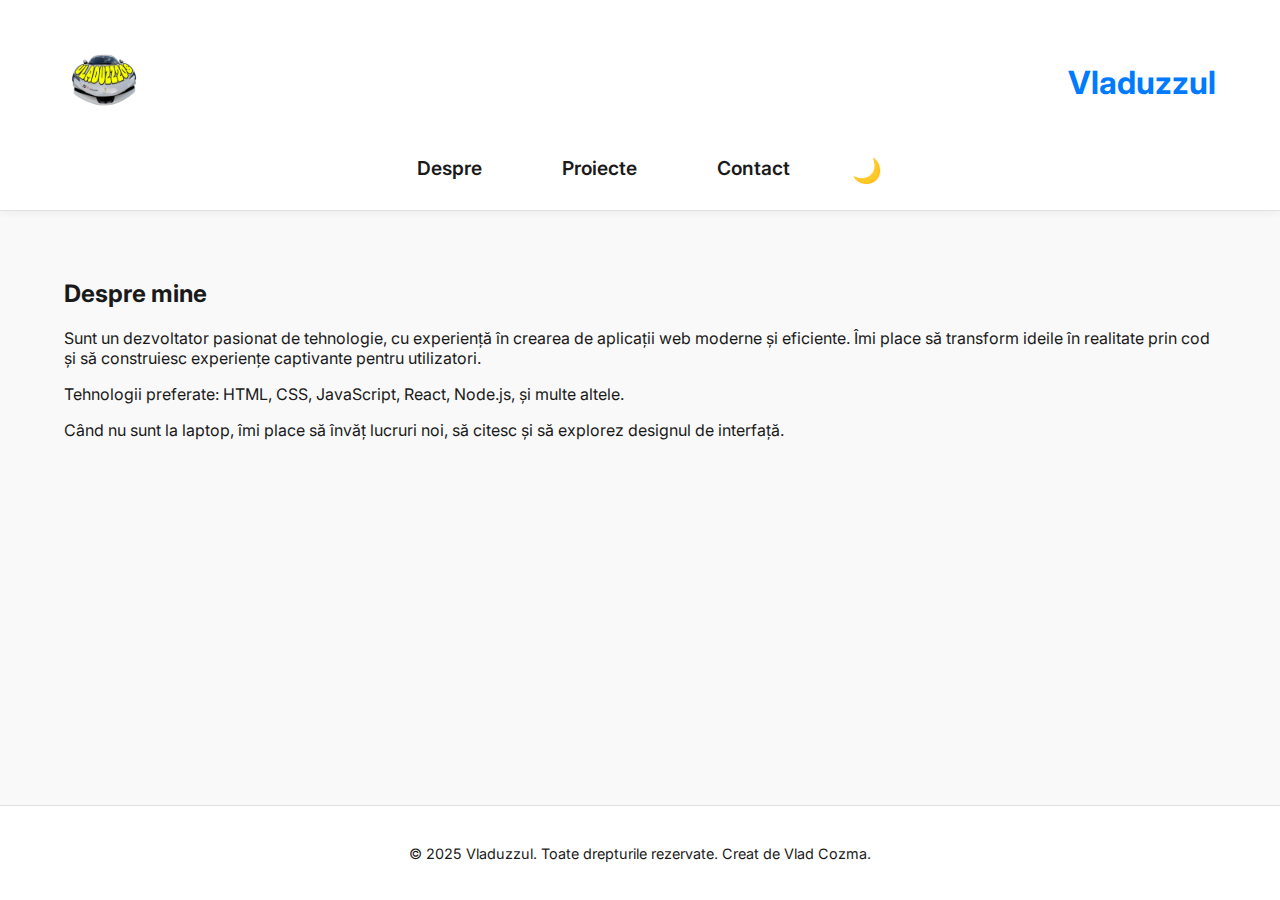
==== about.html @ f79af2da "first version" ====
<!DOCTYPE html>
<html lang="ro">
<head>
  <meta charset="UTF-8">
  <meta name="viewport" content="width=device-width, initial-scale=1.0">
  <title>Despre - Portofoliu</title>
  <link rel="stylesheet" href="css/style.css">
  <link href="https://fonts.googleapis.com/css2?family=Inter:wght@400;600;700&display=swap" rel="stylesheet">
</head>
<body>
    <header class="header">
    <div class="container header-container">
      <!-- Left section with logo (now a home button) -->
      <div class="header-left">
        <a href="index.html">
          <img src="98985996.png" alt="Vladuzzul Logo" class="logo-img" />
        </a>
      </div>
      <!-- Right section with name -->
      <div class="header-right">
        <h1 class="logo">Vladuzzul</h1>
      </div>
    </div>
    <!-- Buttons section -->
    <nav class="navbar">
      <ul class="nav-links">
        <li><a href="about.html">Despre</a></li>
        <li><a href="projects.html">Proiecte</a></li>
        <li><a href="contact.html">Contact</a></li>
        <li><button id="darkModeToggle" class="dark-toggle">🌙</button></li>
      </ul>
    </nav>
  </header>

  <main class="main-content fade-in container">
    <section class="about">
      <h2 class="section-title">Despre mine</h2>
      <p class="section-text">
        Sunt un dezvoltator pasionat de tehnologie, cu experiență în crearea de aplicații web moderne și eficiente. 
        Îmi place să transform ideile în realitate prin cod și să construiesc experiențe captivante pentru utilizatori.
      </p>
      <p class="section-text">
        Tehnologii preferate: HTML, CSS, JavaScript, React, Node.js, și multe altele.
      </p>
      <p class="section-text">
        Când nu sunt la laptop, îmi place să învăț lucruri noi, să citesc și să explorez designul de interfață.
      </p>
    </section>
  </main>

  <footer class="footer">
    <div class="container">
      <p>&copy; 2025 Vladuzzul. Toate drepturile rezervate. Creat de Vlad Cozma.</p>
    </div>
  </footer>

  <script src="js/script.js"></script>
</body>
</html>
---- css/style.css ----
/* Stil modern pentru portofoliu */

:root {
    --bg: #f9f9f9;
    --text: #1a1a1a;
    --accent: #007aff;
    --card-bg: #ffffff;
    --border: #e0e0e0;
    --dark-bg: #1c1c1c;
    --dark-text: #d8d7d7;
    --dark-card: #2a2a2a;
    --transition: 0.3s ease-in-out;
  }
  
  html, body {
    height: 100%;
  }

  body {
    margin: 0;
    font-family: 'Inter', sans-serif;
    background-color: var(--bg);
    color: var(--text);
    transition: background-color var(--transition), color var(--transition);
    display: flex;
    flex-direction: column;
  }
  
  body.dark-mode {
    --bg: var(--dark-bg);
    --text: var(--dark-text);
    --card-bg: var(--dark-card);
  }
  
  .container {
    width: 90%;
    max-width: 1200px;
    margin: 0 auto;
  }
  
  .header {
    background-color: var(--card-bg);
    border-bottom: 1px solid var(--border);
    padding: 1.5rem 0;
    position: sticky;
    top: 0;
    z-index: 1000;
    box-shadow: 0 2px 10px rgba(0,0,0,0.05);
  }

  /* Header container styling */
  .header-container {
    display: flex;
    justify-content: space-between;
    align-items: center;
    gap: 1rem;
    padding: 1rem 0;
  }

  /* Left section with logo */
  .header-left {
    flex: 2; /* Bigger piece */
    display: flex;
    align-items: center;
  }

  .logo-img {
    height: 80px;
    max-width: 100%;
    cursor: pointer; /* Indicate it's clickable */
  }

  /* Right section with name */
  .header-right {
    flex: 3; /* Bigger piece */
    text-align: right;
  }

  .logo {
    font-size: 2rem;
    font-weight: 700;
    color: var(--accent);
    margin: 0;
  }

  /* Navbar styling */
  .navbar {
    margin-top: 1rem;
  }

  .nav-container {
    display: flex;
    justify-content: space-between;
    align-items: center;
  }
  
  .nav-links {
    display: flex;
    gap: 2rem; /* Increased space between links */
    justify-content: center;
    flex-wrap: wrap; /* Allow links to wrap when the window is smaller */
    list-style: none; /* Remove dots from links */
    padding: 0;
    margin: 0;
  }
  
  .nav-links li {
    flex: 0 1 auto; /* Allow links to shrink if needed */
  }
  
  .navbar a {
    text-decoration: none;
    color: var(--text);
    font-weight: 600;
    font-size: 1.2rem; /* Slightly bigger font size */
    padding: 0.8rem 1.5rem; /* More spacious padding */
    transition: color var(--transition), background-color var(--transition);
  }

  .navbar a:hover {
    color: var(--accent); /* Highlight color on hover */
    background-color: rgba(0, 122, 255, 0.1); /* Subtle background on hover */
    border-radius: 8px; /* Rounded corners for hover effect */
  }
  
  /* Remove menu toggle button */
  .menu-toggle {
    display: none;
  }
  
  .main-content {
    padding: 3rem 0;
    flex: 1;
  }
  
  .hero {
    text-align: center;
    padding: 4rem 2rem;
  }
  
  .hero-title {
    font-size: 2.5rem;
    margin-bottom: 1rem;
  }
  
  .hero-subtitle {
    font-size: 1.25rem;
    color: #666;
    margin-bottom: 2rem;
  }
  
  /* Button hover effect */
  .btn-primary {
    padding: 0.75rem 1.5rem;
    background-color: var(--accent);
    color: #fff;
    border: none;
    border-radius: 8px;
    font-weight: 600;
    font-size: 1rem;
    cursor: pointer;
    transition: background-color var(--transition), transform var(--transition);
    text-decoration: none;
    display: inline-block; /* Ensure it behaves like a button */
    text-align: center; /* Center text inside the button */
    box-shadow: 0 4px 10px rgba(0, 0, 0, 0.1);
  }
  .hotel-card {
    background: linear-gradient(135deg, #05010d, #0e0eeb);
    color: white;
    border-radius: 10px;
    padding: 20px;
    box-shadow: 0 4px 10px rgba(0, 0, 0, 0.1);
    background-size: 200% 200%; /* To make the gradient larger for animation */
    animation: cardAnimation 5s ease infinite; /* Animation for the card */
}
.besttn-best {
    padding: 0.75rem 1.5rem;
    background: linear-gradient(145deg, var(--accent), #4200b5); /* Gradient background */
    color: #fff;
    border: none;
    border-radius: 12px; /* Slightly rounder corners */
    font-weight: 600;
    font-size: 1rem;
    cursor: pointer;
    transition: background-color var(--transition), transform var(--transition), box-shadow var(--transition), filter var(--transition);
    text-decoration: none;
    display: inline-block; /* Ensure it behaves like a button */
    text-align: center; /* Center text inside the button */
    box-shadow: 0 4px 10px rgba(0, 0, 0, 0.1), 0 0 15px rgba(66, 0, 181, 0.3); /* Added glow effect */
}

.besttn-best:hover {
    background: linear-gradient(145deg, #4200b5, var(--accent)); /* Reverse the gradient on hover */
    transform: translateY(-5px) scale(1.05); /* Slightly larger and lifted */
    box-shadow: 0 8px 20px rgba(0, 0, 0, 0.15), 0 0 25px rgba(66, 0, 181, 0.3); /* Glow and shadow intensify */
    filter: brightness(1.1); /* Add a little brightness to highlight the button */
}


@keyframes gradientAnimation {
    0% {
        background-position: 0% 99%; /* Start from the left */
    }
    100% {
        background-position: 100% 1%; /* Move to the right */
    }
    
}

/* Style the "best" text */
.best-project {
    font-size: 1.2em;
    font-weight: bold;
    color: #949494;
    margin-top: 10px;
    font-style: italic;
    text-align: center;
    text-transform: uppercase;
    letter-spacing: 1px;
    background: linear-gradient(135deg, #dedede, #0638ff);
    -webkit-background-clip: text;
    -webkit-text-fill-color: transparent;
    background-clip: text;
    background-size: 200% 200%; /* To make the gradient larger for animation */
    animation: gradientAnimation 5s ease infinite; /* Animation for the text */
    transition: all 0.3s ease;
}
.best-project:hover {
    text-shadow: 0 0 10px rgba(255, 255, 255, 0.5); /* Add a glow effect */
    color: #fff; /* Change text color on hover */
    background: linear-gradient(135deg, #dedede, #0638ff);
    -webkit-background-clip: text;
    -webkit-text-fill-color: transparent;
    background-clip: text;
    background-size: 200% 200%; /* To make the gradient larger for animation */
    animation: gradientAnimation 5s ease infinite; /* Animation for the text */
    transition: all 0.3s ease;
}

.btn-primary:hover {
    background-color: #4200b5;
    transform: translateY(-3px);
    box-shadow: 0 6px 15px rgba(0, 0, 0, 0.15);
}

  
  /* Project card styling */
  .project-card {
    background-color: var(--card-bg);
    border: 1px solid var(--border);
    border-radius: 10px;
    padding: 1.5rem;
    box-shadow: 0 4px 10px rgba(0, 0, 0, 0.1);
    transition: transform var(--transition), box-shadow var(--transition);
  }
  
  .project-card:hover {
    transform: translateY(-5px);
    box-shadow: 0 6px 15px rgba(0, 0, 0, 0.15);
  }
  
  .footer {
    background-color: var(--card-bg);
    border-top: 1px solid var(--border);
    padding: 1.5rem 0;
    text-align: center;
    margin-top: auto;
    font-size: 0.9rem;
    color: var(--text);
  }

  /* Add hover effect for footer links */
  .footer a {
    color: var(--accent);
    text-decoration: none;
  }

  .footer a:hover {
    text-decoration: underline;
  }
  
  .fade-in {
    animation: fadeIn 0.5s ease-in-out;
  }
  
  @keyframes fadeIn {
    from { opacity: 0; transform: translateY(20px); }
    to { opacity: 1; transform: translateY(0); }
  }
  
  /* Center the header content slightly to the left */
  .centered-header {
    display: flex;
    flex-direction: column;
    align-items: flex-start; /* Align to the left */
    text-align: left;
    gap: 1rem;
  }

  .centered-header .navbar {
    margin-top: 1rem;
    width: 100%;
  }

  /* Remove button-like appearance for dark mode toggle */
  .dark-toggle {
    background: none;
    border: none;
    color: var(--text);
    font-size: 1.5rem; /* Slightly bigger icon */
    cursor: pointer;
    transition: color var(--transition);
  }

  .dark-toggle:hover {
    color: var(--accent);
  }
  
  /* Responsive */
  @media (max-width: 768px) {
    .navbar ul {
      display: none;
      flex-direction: column;
      background: var(--card-bg);
      position: absolute;
      top: 80px;
      right: 20px;
      padding: 1rem;
      border-radius: 10px;
      box-shadow: 0 2px 15px rgba(0, 0, 0, 0.1);
    }
    .navbar ul.show {
      display: flex;
    }
    .menu-toggle {
      display: block;
    }

    .centered-header {
      align-items: center; /* Center align for smaller screens */
      text-align: center;
    }

    /* Numele pe mobil va fi aliniat la dreapta */
    .header-right {
      text-align: right;
    }

    .nav-links {
      display: flex; /* Ensure buttons remain visible */
      flex-direction: column; /* Stack buttons vertically */
      gap: 1rem; /* Space between buttons */
      width: 100%; /* Full width for buttons */
    }

    .navbar a {
      font-size: 1rem; /* Slightly smaller font size for phones */
      padding: 0.6rem 1rem; /* Adjust padding for smaller screens */
      text-align: center;
    }

    .dark-toggle {
      margin-top: 1rem; /* Add spacing for dark mode toggle */
    }

    .header-container {
      flex-direction: column;
      align-items: center;
      text-align: center;
    }

    .header-left {
      margin-bottom: 0.5rem;
    }

    .header-right {
      margin-bottom: 1rem;
    }
  }
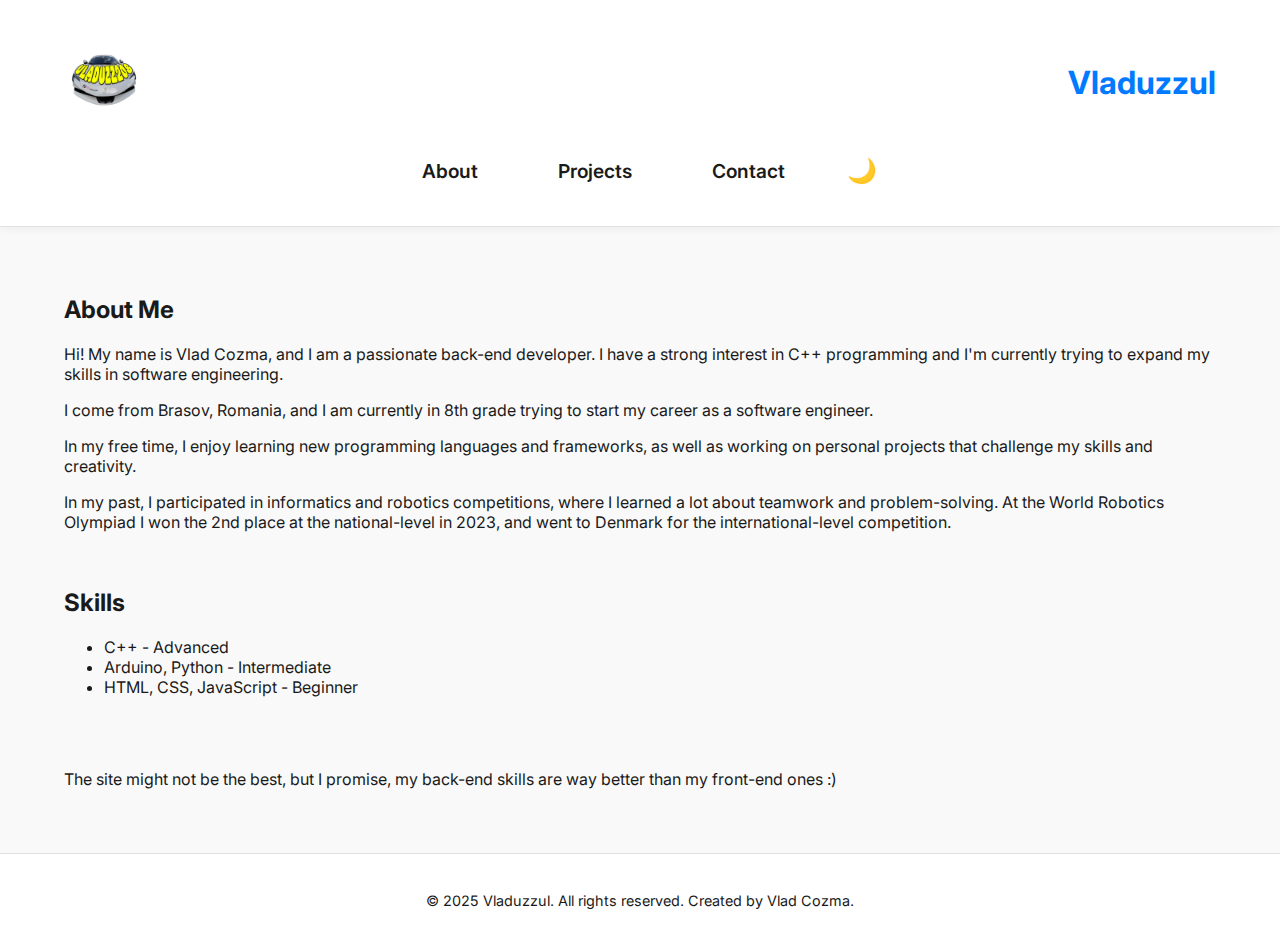
==== commit a00d188f: "Updated site" ====
--- a/about.html
+++ b/about.html
@@ -1,9 +1,9 @@
 <!DOCTYPE html>
-<html lang="ro">
+<html lang="en">
 <head>
   <meta charset="UTF-8">
   <meta name="viewport" content="width=device-width, initial-scale=1.0">
-  <title>Despre - Portofoliu</title>
+  <title>About - Portfolio</title>
   <link rel="stylesheet" href="css/style.css">
   <link href="https://fonts.googleapis.com/css2?family=Inter:wght@400;600;700&display=swap" rel="stylesheet">
 </head>
@@ -24,8 +24,8 @@
     <!-- Buttons section -->
     <nav class="navbar">
       <ul class="nav-links">
-        <li><a href="about.html">Despre</a></li>
-        <li><a href="projects.html">Proiecte</a></li>
+        <li><a href="about.html">About</a></li>
+        <li><a href="projects.html">Projects</a></li>
         <li><a href="contact.html">Contact</a></li>
         <li><button id="darkModeToggle" class="dark-toggle">🌙</button></li>
       </ul>
@@ -34,23 +34,39 @@
 
   <main class="main-content fade-in container">
     <section class="about">
-      <h2 class="section-title">Despre mine</h2>
+      <h2 class="section-title">About Me</h2>
       <p class="section-text">
-        Sunt un dezvoltator pasionat de tehnologie, cu experiență în crearea de aplicații web moderne și eficiente. 
-        Îmi place să transform ideile în realitate prin cod și să construiesc experiențe captivante pentru utilizatori.
+        Hi! My name is Vlad Cozma, and I am a passionate back-end developer. I have a strong interest in C++ programming and I'm currently trying to expand my skills in software engineering.
       </p>
       <p class="section-text">
-        Tehnologii preferate: HTML, CSS, JavaScript, React, Node.js, și multe altele.
+        I come from Brasov, Romania, and I am currently in 8th grade trying to start my career as a software engineer.
       </p>
       <p class="section-text">
-        Când nu sunt la laptop, îmi place să învăț lucruri noi, să citesc și să explorez designul de interfață.
+        In my free time, I enjoy learning new programming languages and frameworks, as well as working on personal projects that challenge my skills and creativity.
+      </p>
+      <p class="section-text">
+        In my past, I participated in informatics and robotics competitions, where I learned a lot about teamwork and problem-solving. At the World Robotics Olympiad I won the 2nd place at the national-level in 2023, and went to Denmark for the international-level competition.
       </p>
     </section>
+    <br>
+    <section class="skills">
+      <h2 class="section-title">Skills</h2>
+      <ul class="skills-list">
+        <li>C++ - Advanced</li>
+        <li>Arduino, Python - Intermediate</li>
+        <li>HTML, CSS, JavaScript - Beginner</li>
+      </ul>
+    </section>
+    <br>
+    <br>
+    <p class="section-text">
+        The site might not be the best, but I promise, my back-end skills are way better than my front-end ones :)
+    </p>
   </main>
 
   <footer class="footer">
     <div class="container">
-      <p>&copy; 2025 Vladuzzul. Toate drepturile rezervate. Creat de Vlad Cozma.</p>
+      <p>&copy; 2025 Vladuzzul. All rights reserved. Created by Vlad Cozma.</p>
     </div>
   </footer>
 
--- a/css/style.css
+++ b/css/style.css
@@ -38,14 +38,17 @@
     margin: 0 auto;
   }
   
+  /* Header styling */
   .header {
     background-color: var(--card-bg);
     border-bottom: 1px solid var(--border);
     padding: 1.5rem 0;
-    position: sticky;
-    top: 0;
+    position: relative; /* Header-ul nu mai este sticky */
     z-index: 1000;
-    box-shadow: 0 2px 10px rgba(0,0,0,0.05);
+    box-shadow: 0 2px 10px rgba(0, 0, 0, 0.05);
+    width: 100%; /* Asigură că header-ul ocupă întreaga lățime */
+    max-width: 100%; /* Previne overflow-ul */
+    margin: 0 auto; /* Centrează header-ul */
   }
 
   /* Header container styling */
@@ -59,7 +62,7 @@
 
   /* Left section with logo */
   .header-left {
-    flex: 2; /* Bigger piece */
+    flex: 1; /* Bigger piece */
     display: flex;
     align-items: center;
   }
@@ -85,13 +88,30 @@
 
   /* Navbar styling */
   .navbar {
-    margin-top: 1rem;
+    display: flexbox;
+    justify-content: space-between;
+    align-items: center;
+    padding: 1rem 0;
+    width: 100%;
+    max-width: 100%; /* Prevent overflow */
+    margin: 0 auto; /* Center the navbar */
+    left: 0; /* Align with the body */
+    right: 0; /* Align with the body */
+    position: relative; /* For absolute positioning of dropdown */
+
   }
 
   .nav-container {
     display: flex;
     justify-content: space-between;
     align-items: center;
+    padding: 1rem 0;
+    width: 100%;
+    max-width: 100%; /* Prevent overflow */
+    margin: 0 auto; /* Center the navbar */
+    left: 0; /* Align with the body */
+    right: 0; /* Align with the body */
+    position: relative; /* For absolute positioning of dropdown */
   }
   
   .nav-links {
@@ -102,6 +122,10 @@
     list-style: none; /* Remove dots from links */
     padding: 0;
     margin: 0;
+    flex: 1; /* Allow the nav links to take up space */
+    align-items: center; /* Center vertically */
+    text-align: center; /* Center text inside the links */
+    position: relative; /* For absolute positioning of dropdown */
   }
   
   .nav-links li {
@@ -123,9 +147,22 @@
     border-radius: 8px; /* Rounded corners for hover effect */
   }
   
-  /* Remove menu toggle button */
+  /* Hamburger menu button */
   .menu-toggle {
-    display: none;
+    display: none; /* Ascuns implicit pe ecrane mari */
+    background: none;
+    border: none;
+    font-size: 2rem;
+    cursor: pointer;
+    color: var(--text);
+    position: absolute;
+    top: 1rem;
+    right: 1rem;
+    z-index: 1100;
+  }
+
+  .menu-toggle:focus {
+    outline: none;
   }
   
   .main-content {
@@ -211,6 +248,7 @@
 /* Style the "best" text */
 .best-project {
     font-size: 1.2em;
+    text-shadow: 0 0 10px rgba(255, 255, 255, 0.5);
     font-weight: bold;
     color: #949494;
     margin-top: 10px;
@@ -223,20 +261,9 @@
     -webkit-text-fill-color: transparent;
     background-clip: text;
     background-size: 200% 200%; /* To make the gradient larger for animation */
-    animation: gradientAnimation 5s ease infinite; /* Animation for the text */
     transition: all 0.3s ease;
 }
-.best-project:hover {
-    text-shadow: 0 0 10px rgba(255, 255, 255, 0.5); /* Add a glow effect */
-    color: #fff; /* Change text color on hover */
-    background: linear-gradient(135deg, #dedede, #0638ff);
-    -webkit-background-clip: text;
-    -webkit-text-fill-color: transparent;
-    background-clip: text;
-    background-size: 200% 200%; /* To make the gradient larger for animation */
-    animation: gradientAnimation 5s ease infinite; /* Animation for the text */
-    transition: all 0.3s ease;
-}
+
 
 .btn-primary:hover {
     background-color: #4200b5;
@@ -316,65 +343,53 @@
   .dark-toggle:hover {
     color: var(--accent);
   }
-  
-  /* Responsive */
-  @media (max-width: 768px) {
-    .navbar ul {
-      display: none;
-      flex-direction: column;
-      background: var(--card-bg);
-      position: absolute;
-      top: 80px;
-      right: 20px;
-      padding: 1rem;
-      border-radius: 10px;
-      box-shadow: 0 2px 15px rgba(0, 0, 0, 0.1);
-    }
-    .navbar ul.show {
-      display: flex;
-    }
-    .menu-toggle {
-      display: block;
-    }
-
-    .centered-header {
-      align-items: center; /* Center align for smaller screens */
-      text-align: center;
-    }
-
-    /* Numele pe mobil va fi aliniat la dreapta */
-    .header-right {
-      text-align: right;
-    }
-
-    .nav-links {
-      display: flex; /* Ensure buttons remain visible */
-      flex-direction: column; /* Stack buttons vertically */
-      gap: 1rem; /* Space between buttons */
-      width: 100%; /* Full width for buttons */
-    }
-
-    .navbar a {
-      font-size: 1rem; /* Slightly smaller font size for phones */
-      padding: 0.6rem 1rem; /* Adjust padding for smaller screens */
-      text-align: center;
-    }
-
-    .dark-toggle {
-      margin-top: 1rem; /* Add spacing for dark mode toggle */
-    }
-
-    .header-container {
-      flex-direction: column;
-      align-items: center;
-      text-align: center;
-    }
-
-    .header-left {
-      margin-bottom: 0.5rem;
-    }
-
-    .header-right {
-      margin-bottom: 1rem;
-    }
-  }
+  .social-links {
+    list-style: none;
+    padding: 0;
+    margin: 0;
+    display: flex;
+    flex-direction: column;
+    gap: 15px;
+    align-items: center;
+}
+
+.social-button {
+    display: inline-block;
+    padding: 12px 20px;
+    border-radius: 30px;
+    text-decoration: none;
+    color: white;
+    font-weight: bold;
+    text-align: center;
+    transition: all 0.3s ease;
+    width: auto;
+    min-width: 150px;
+    text-transform: uppercase;
+}
+
+.social-button:hover {
+    transform: scale(1.05);
+    box-shadow: 0 4px 8px rgba(0, 0, 0, 0.1);
+}
+
+.linkedin {
+    background-color: #0077B5;
+}
+
+.github {
+    background-color: #333;
+}
+
+.twitter {
+    background-color: #1DA1F2;
+}
+
+.email {
+    background-color: #EA4335;
+}
+
+/* Optional: Add focus effects for better accessibility */
+.social-button:focus {
+    outline: 2px solid #fff;
+    outline-offset: 2px;
+}
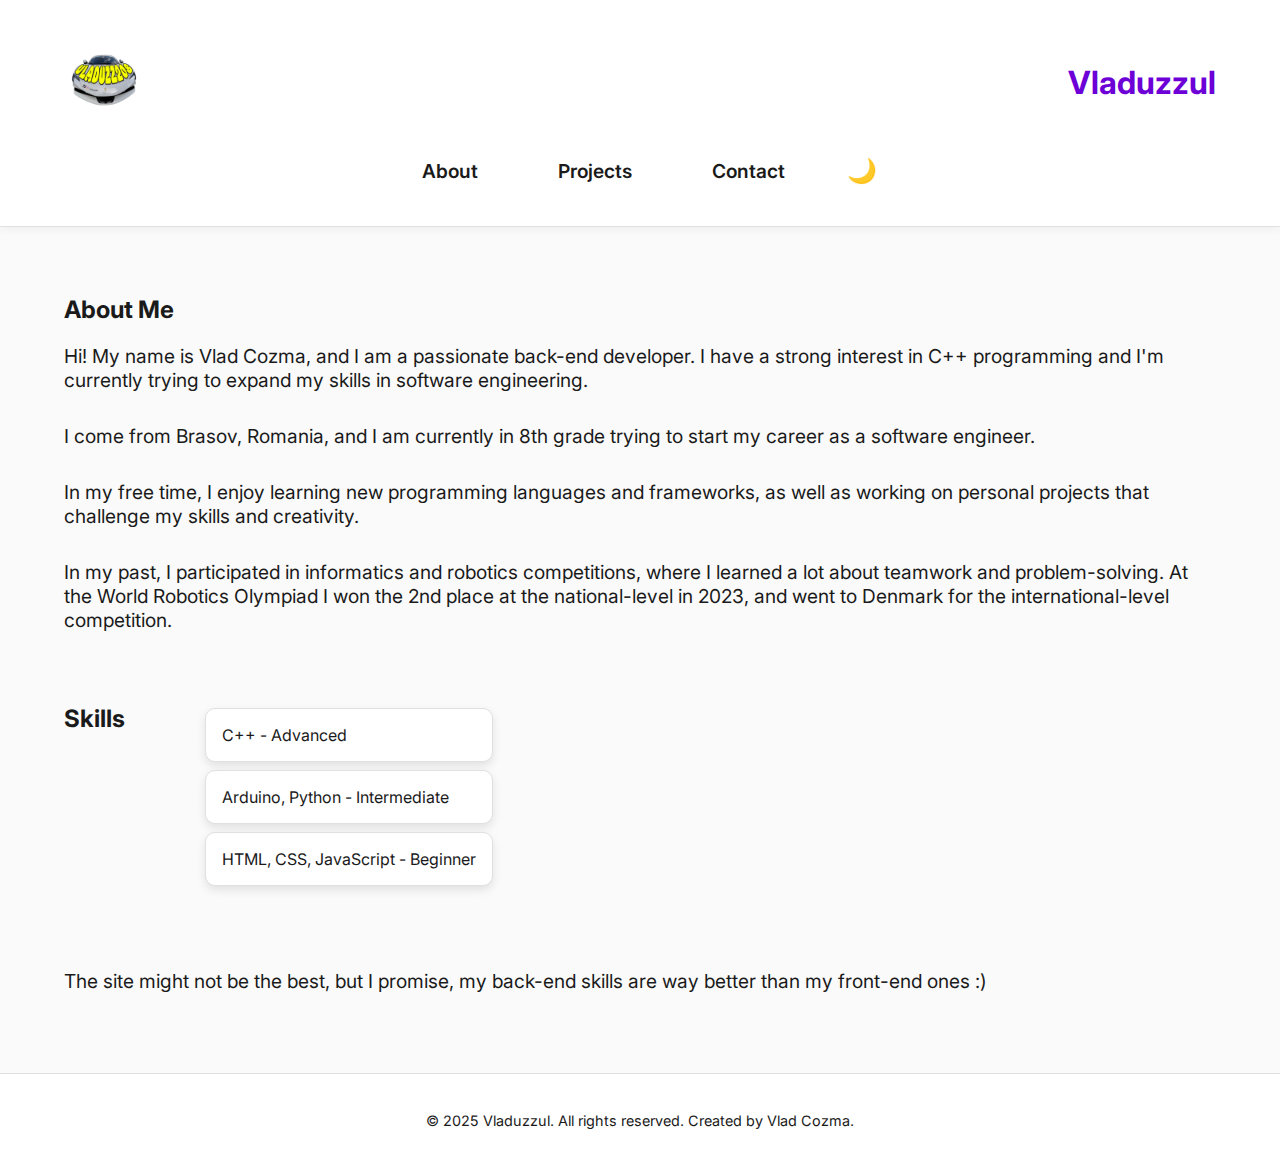
==== commit de78e184: "Made the site mobile friendly" ====
--- a/about.html
+++ b/about.html
@@ -3,7 +3,7 @@
 <head>
   <meta charset="UTF-8">
   <meta name="viewport" content="width=device-width, initial-scale=1.0">
-  <title>About - Portfolio</title>
+  <title>About Page</title>
   <link rel="stylesheet" href="css/style.css">
   <link href="https://fonts.googleapis.com/css2?family=Inter:wght@400;600;700&display=swap" rel="stylesheet">
 </head>
@@ -51,6 +51,7 @@
     <br>
     <section class="skills">
       <h2 class="section-title">Skills</h2>
+      <br>
       <ul class="skills-list">
         <li>C++ - Advanced</li>
         <li>Arduino, Python - Intermediate</li>
--- a/css/style.css
+++ b/css/style.css
@@ -1,14 +1,14 @@
 /* Stil modern pentru portofoliu */
 
 :root {
-    --bg: #f9f9f9;
+    --bg: hsl(0, 0%, 98%);
     --text: #1a1a1a;
-    --accent: #007aff;
+    --accent: #6c00d7;
     --card-bg: #ffffff;
     --border: #e0e0e0;
     --dark-bg: #1c1c1c;
-    --dark-text: #d8d7d7;
-    --dark-card: #2a2a2a;
+    --dark-text: #e1e1e1;
+    --dark-card: #292828;
     --transition: 0.3s ease-in-out;
   }
   
@@ -84,6 +84,62 @@
     font-weight: 700;
     color: var(--accent);
     margin: 0;
+  }
+
+  .social-links {
+    list-style: none;
+    padding: 0;
+    display: grid;
+    grid-template-columns: repeat(3, 1fr);
+    gap: 2rem;
+    justify-items: center;
+  }
+  .social-links li {
+    display: flex;
+    justify-content: center;
+    align-items: center;
+  }
+  .social-links a {
+    text-decoration: none;
+    color: #fff;
+    font-size: 2.5rem;
+    display: flex;
+    justify-content: center;
+    align-items: center;
+    width: 80px;
+    height: 80px;
+    border-radius: 50%;
+    transition: transform 0.3s ease, box-shadow 0.3s ease;
+  }
+  .social-links a.linkedin {
+    background-color: #0077b5;
+  }
+  .social-links a.github {
+    background-color: #333;
+  }
+  .social-links a.twitter {
+    background-color: #1da1f2;
+  }
+  .social-links a.email {
+    background-color: #d93025;
+  }
+  .social-links a.tiktok {
+    background-color: #000000;
+  }
+  .social-links a.instagram {
+    background-color: #e1306c;
+  }
+  .social-links a:hover {
+    transform: scale(1.1);
+    box-shadow: 0 8px 15px rgba(0, 0, 0, 0.2);
+  }
+  .hero-title {
+    font-size: 2rem;
+    margin-bottom: 1rem;
+  }
+  .section-text {
+    font-size: 1.2rem;
+    margin-bottom: 2rem;
   }
 
   /* Navbar styling */
@@ -393,3 +449,224 @@
     outline: 2px solid #fff;
     outline-offset: 2px;
 }
+@media (max-width: 768px) {
+  /* General body adjustments */
+  body {
+    padding: 0;
+    font-size: 90%; /* Slightly smaller font size for better readability */
+  }
+
+  /* Header adjustments */
+  .header-container {
+    flex-direction: column; /* Stack logo and name vertically */
+    text-align: center;
+  }
+
+  .header-left, .header-right {
+    flex: unset; /* Remove flex sizing */
+    text-align: center;
+  }
+
+  .logo-img {
+    height: 80px; /* Smaller logo for mobile */
+  }
+
+  .logo {
+    font-size: 2rem; /* Smaller font size for the name */
+  }
+
+  /* Navbar adjustments */
+  .nav-links {
+    flex-direction: column; /* Stack links vertically */
+    gap: 1.2rem; /* Add spacing between links */
+  }
+
+  .navbar a {
+    font-size: 1.3em; /* Slightly smaller font size */
+    padding: 0.5rem 1rem; /* Adjust padding for smaller screens */
+  }
+
+  /* Main content adjustments */
+  .main-content {
+    padding: 2rem 1rem; /* Reduce padding for smaller screens */
+  }
+
+  /* Project cards adjustments */
+  .project-card {
+    max-width: 100%; /* Allow cards to take full width */
+    margin: 1rem 0; /* Add spacing between cards */
+  }
+
+  /* Social links adjustments */
+  .social-links {
+    grid-template-columns: 1fr; /* Stack icons in a single column */
+    gap: 1rem; /* Add spacing between icons */
+  }
+
+  .social-button {
+    width: 100%; /* Make buttons take full width */
+    min-width: unset; /* Remove minimum width */
+    font-size: 0.9rem; /* Adjust font size */
+  }
+
+  /* Footer adjustments */
+  .footer {
+    font-size: 0.8rem; /* Smaller font size for footer */
+    padding: 1rem; /* Adjust padding */
+  }
+}
+
+/* Responsive Design for Extra Small Devices */
+@media (max-width: 480px) {
+  /* Header adjustments */
+  .logo-img {
+    height: 90px; /* Even smaller logo for very small screens */
+  }
+
+  /* Make the header smaller */
+  .header {
+    padding: 0rem 0; /* Reduce padding */
+  }
+  .header-container {
+    padding: 0.3rem 0; /* Reduce padding */
+  }
+  .header-left, .header-right {
+    flex: unset; /* Remove flex sizing */
+    text-align: center;
+  }
+  /* Center the header content */
+  .centered-header {
+    display: flex;
+    flex-direction: column;
+    align-items: center; /* Center the content */
+    text-align: center;
+    gap: 0.5rem; /* Reduce gap between elements */
+  }
+  .besttn-best{
+    padding: 0.5rem 1rem; /* Adjust padding for smaller screens */
+    font-size: 0.9rem; /* Smaller font size */
+  }
+  .logo {
+    font-size: 1.5rem; /* Smaller font size for the name */
+  }
+
+  /* Navbar adjustments */
+  .navbar a {
+    font-size: 1rem; /* Smaller font size for links */
+    padding: 0.4rem 0.8rem; /* Adjust padding */
+  }
+
+  /* Project cards adjustments */
+  .project-card {
+    padding: 1rem; /* Reduce padding inside cards */
+  }
+
+  /* Social links adjustments */
+  .social-links {
+    gap: 0.8rem; /* Reduce spacing between icons */
+  }
+
+  .social-button {
+    font-size: 0.8rem; /* Smaller font size for buttons */
+  }
+  .social-links {
+    list-style: none;
+    padding: 0;
+    display: grid;
+    grid-template-columns: repeat(3, 1fr);  /* Automatically adjust columns */
+    gap: 1.5rem; /* Add spacing between icons */
+    justify-items: center; /* Center icons within their grid cells */
+}
+  .social-links li {
+    display: flex;
+    justify-content: center;
+    align-items: center;
+  }
+  .social-links a {
+    text-decoration: none;
+    color: #fff;
+    font-size: 2.5rem;
+    display: flex;
+    justify-content: center;
+    align-items: center;
+    width: 80px;
+    height: 80px;
+    border-radius: 50%;
+    transition: transform 0.3s ease, box-shadow 0.3s ease;
+  }
+  .social-links a.linkedin {
+    background-color: #0077b5;
+  }
+  .social-links a.github {
+    background-color: #333;
+  }
+  .social-links a.twitter {
+    background-color: #1da1f2;
+  }
+  .social-links a.email {
+    background-color: #d93025;
+  }
+  .social-links a.tiktok {
+    background-color: #000000;
+  }
+  .social-links a.instagram {
+    background-color: #e1306c;
+  }
+  .social-links a:hover {
+    transform: scale(1.1);
+    box-shadow: 0 8px 15px rgba(0, 0, 0, 0.2);
+  }
+  .btn-primary {
+    padding: 0.5rem 1rem; /* Adjust padding for smaller screens */
+    font-size: 0.9rem; /* Smaller font size */
+  }
+  .skills li{
+    margin: 0.8rem; /* Adjust margin for smaller screens */
+  }
+}
+.social-links {
+  list-style: none;
+  padding: 0;
+  display: grid;
+  grid-template-columns: repeat(3, 1fr);  /* Automatically adjust columns */
+  gap: 1.5rem; /* Add spacing between icons */
+  justify-items: center; /* Center icons within their grid cells */
+}
+.skills {
+  display: flex;
+  flex-wrap: wrap;
+  gap: 1rem;
+  justify-content: left;
+}
+.skills li {
+  background-color: var(--card-bg);
+  border: 1px solid var(--border);
+  border-radius: 10px;
+  padding: 1rem 1rem;
+  margin: 0.5rem;
+  box-shadow: 0 4px 10px rgba(0, 0, 0, 0.1);
+  transition: transform var(--transition), box-shadow var(--transition);
+  list-style: none;
+  display: flex;
+  align-items: center;
+  justify-content: left;
+}
+.skills li:hover {
+  transform: translateY(-5px);
+  box-shadow: 0 6px 15px rgba(0, 0, 0, 0.15);
+}
+  .skills li img {
+    width: 30px;
+    height: 30px;
+    margin-right: 0.5rem;
+  }
+  .skills li span {
+    font-size: 1rem;
+    color: var(--text);
+  }
+  .skills li:hover span {
+    color: var(--accent);
+  }
+  .skills li:hover img {
+    filter: brightness(0) invert(1);
+  }
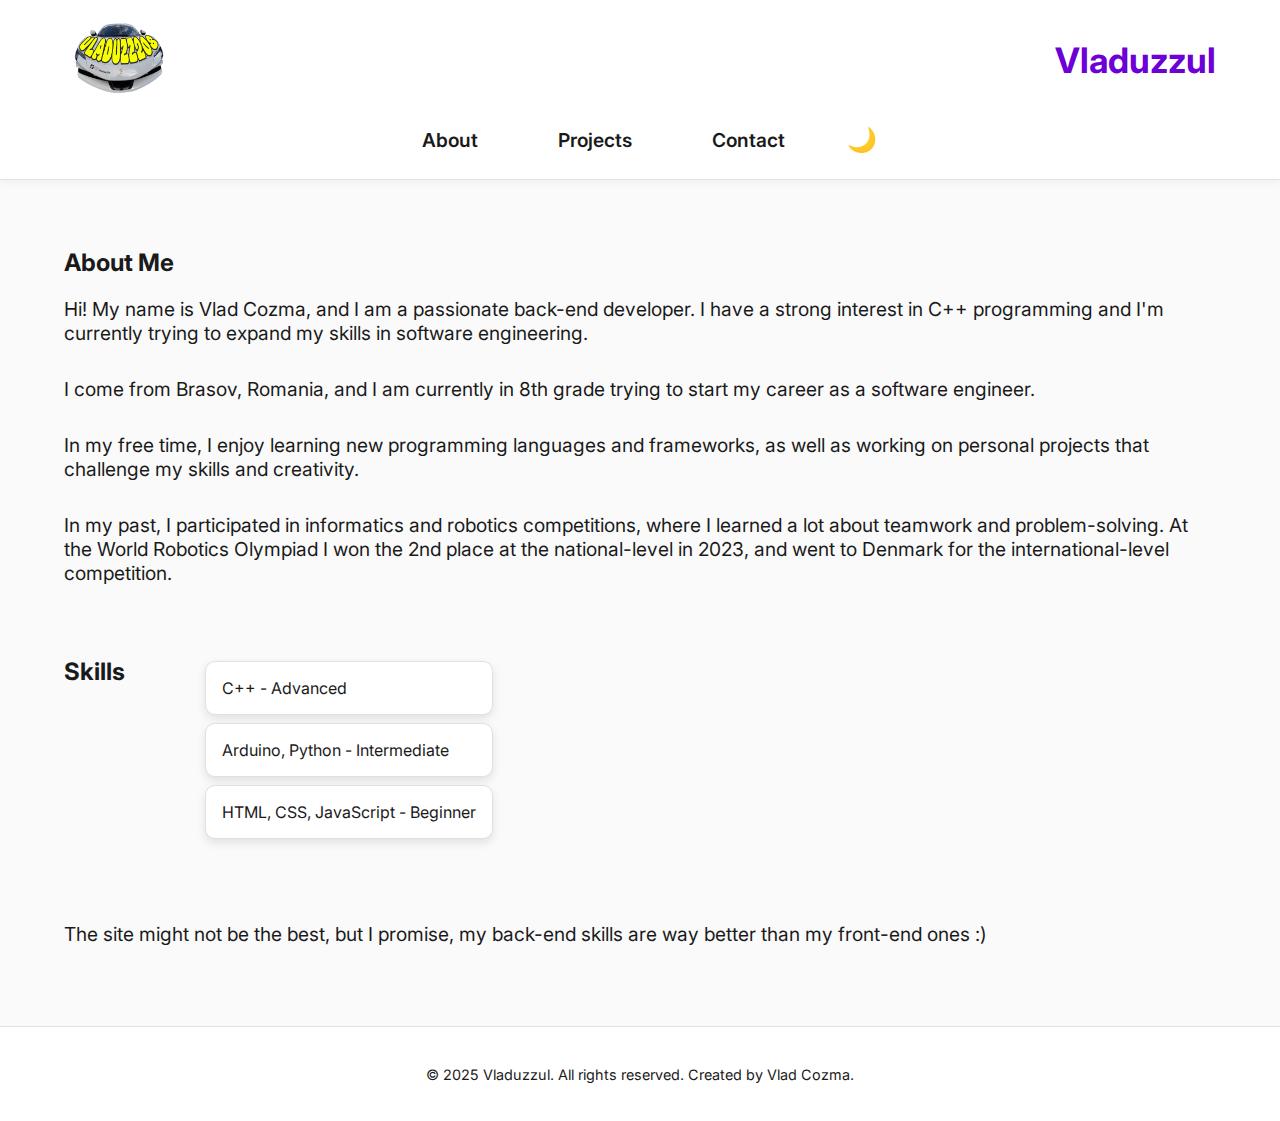
==== commit 659dc979: "added favicons" ====
--- a/about.html
+++ b/about.html
@@ -6,6 +6,8 @@
   <title>About Page</title>
   <link rel="stylesheet" href="css/style.css">
   <link href="https://fonts.googleapis.com/css2?family=Inter:wght@400;600;700&display=swap" rel="stylesheet">
+  <link rel="icon" type="image/x-icon" href="favicon.ico"/>
+
 </head>
 <body>
     <header class="header">
--- a/css/style.css
+++ b/css/style.css
@@ -42,35 +42,35 @@
   .header {
     background-color: var(--card-bg);
     border-bottom: 1px solid var(--border);
-    padding: 1.5rem 0;
-    position: relative; /* Header-ul nu mai este sticky */
+    padding-bottom: 1rem;
+    padding-top: 0.2rem;
+    position: relative; 
     z-index: 1000;
     box-shadow: 0 2px 10px rgba(0, 0, 0, 0.05);
-    width: 100%; /* Asigură că header-ul ocupă întreaga lățime */
-    max-width: 100%; /* Previne overflow-ul */
-    margin: 0 auto; /* Centrează header-ul */
-  }
-
-  /* Header container styling */
+    width: 100%; 
+    max-width: 100%; 
+    margin: 0 auto; 
+  }
+
+  
   .header-container {
     display: flex;
     justify-content: space-between;
     align-items: center;
     gap: 1rem;
-    padding: 1rem 0;
-  }
-
-  /* Left section with logo */
+  }
+
+ 
   .header-left {
-    flex: 1; /* Bigger piece */
+    flex: 1;
     display: flex;
     align-items: center;
   }
 
   .logo-img {
-    height: 80px;
+    height: 110px;
     max-width: 100%;
-    cursor: pointer; /* Indicate it's clickable */
+    cursor: pointer;
   }
 
   /* Right section with name */
@@ -80,7 +80,7 @@
   }
 
   .logo {
-    font-size: 2rem;
+    font-size: 2.2rem;
     font-weight: 700;
     color: var(--accent);
     margin: 0;
@@ -147,7 +147,7 @@
     display: flexbox;
     justify-content: space-between;
     align-items: center;
-    padding: 1rem 0;
+    padding: 0.5rem 0;
     width: 100%;
     max-width: 100%; /* Prevent overflow */
     margin: 0 auto; /* Center the navbar */
@@ -205,7 +205,7 @@
   
   /* Hamburger menu button */
   .menu-toggle {
-    display: none; /* Ascuns implicit pe ecrane mari */
+    display: none; 
     background: none;
     border: none;
     font-size: 2rem;
@@ -229,6 +229,7 @@
   .hero {
     text-align: center;
     padding: 4rem 2rem;
+    margin: 0 auto;
   }
   
   .hero-title {
@@ -336,6 +337,7 @@
     padding: 1.5rem;
     box-shadow: 0 4px 10px rgba(0, 0, 0, 0.1);
     transition: transform var(--transition), box-shadow var(--transition);
+    margin: 1rem 0;
   }
   
   .project-card:hover {
@@ -456,9 +458,15 @@
     font-size: 90%; /* Slightly smaller font size for better readability */
   }
 
+  .hero {
+    text-align: center;
+    padding: 6rem 2rem;
+    margin: 0 auto;
+  }
+
   /* Header adjustments */
   .header-container {
-    flex-direction: column; /* Stack logo and name vertically */
+    flex-direction: row; /* Stack logo and name vertically */
     text-align: center;
   }
 
@@ -468,16 +476,16 @@
   }
 
   .logo-img {
-    height: 80px; /* Smaller logo for mobile */
+    height: 100px; /* Smaller logo for mobile */
   }
 
   .logo {
-    font-size: 2rem; /* Smaller font size for the name */
+    font-size: 2.2rem; /* Smaller font size for the name */
   }
 
   /* Navbar adjustments */
   .nav-links {
-    flex-direction: column; /* Stack links vertically */
+    flex-direction: row; /* Stack links vertically */
     gap: 1.2rem; /* Add spacing between links */
   }
 
@@ -494,13 +502,15 @@
   /* Project cards adjustments */
   .project-card {
     max-width: 100%; /* Allow cards to take full width */
-    margin: 1rem 0; /* Add spacing between cards */
+    margin: 0.5rem 0; /* Add spacing between cards */
   }
 
   /* Social links adjustments */
   .social-links {
     grid-template-columns: 1fr; /* Stack icons in a single column */
     gap: 1rem; /* Add spacing between icons */
+    margin-top: 2.5rem; /* Add margin above the social links */
+    justify-items: center; /* Center icons within their grid cells */
   }
 
   .social-button {
@@ -516,13 +526,27 @@
   }
 }
 
+@media (max-width: 310px){
+  .nav-links {
+    grid-template-columns: repeat(2, 1fr); /* Create 2 columns */
+    gap: 0.5rem; /* Adjust spacing between links */
+    display: grid; /* Use grid layout */
+    justify-items: center; /* Center items in each cell */
+  }
+}
+
 /* Responsive Design for Extra Small Devices */
 @media (max-width: 480px) {
   /* Header adjustments */
   .logo-img {
-    height: 90px; /* Even smaller logo for very small screens */
-  }
-
+    height: 80px; /* Even smaller logo for very small screens */
+  }
+  .nav-links {
+    flex-direction: row; /* Stack links horizontallt */
+    gap: 0.5rem; /* Reduce spacing between links */
+  }
+  
+   
   /* Make the header smaller */
   .header {
     padding: 0rem 0; /* Reduce padding */
@@ -547,8 +571,9 @@
     font-size: 0.9rem; /* Smaller font size */
   }
   .logo {
-    font-size: 1.5rem; /* Smaller font size for the name */
-  }
+    font-size: 1.6rem; /* Smaller font size for the name */
+    margin-right: 0.5rem;
+    }
 
   /* Navbar adjustments */
   .navbar a {
@@ -559,6 +584,7 @@
   /* Project cards adjustments */
   .project-card {
     padding: 1rem; /* Reduce padding inside cards */
+    margin: 0.2rem 0;
   }
 
   /* Social links adjustments */
@@ -572,6 +598,7 @@
   .social-links {
     list-style: none;
     padding: 0;
+    margin: 0; 
     display: grid;
     grid-template-columns: repeat(3, 1fr);  /* Automatically adjust columns */
     gap: 1.5rem; /* Add spacing between icons */
@@ -622,6 +649,11 @@
   }
   .skills li{
     margin: 0.8rem; /* Adjust margin for smaller screens */
+  }
+  .hero {
+    text-align: center;
+    padding: 4rem 2rem;
+    margin: 0 auto;
   }
 }
 .social-links {
